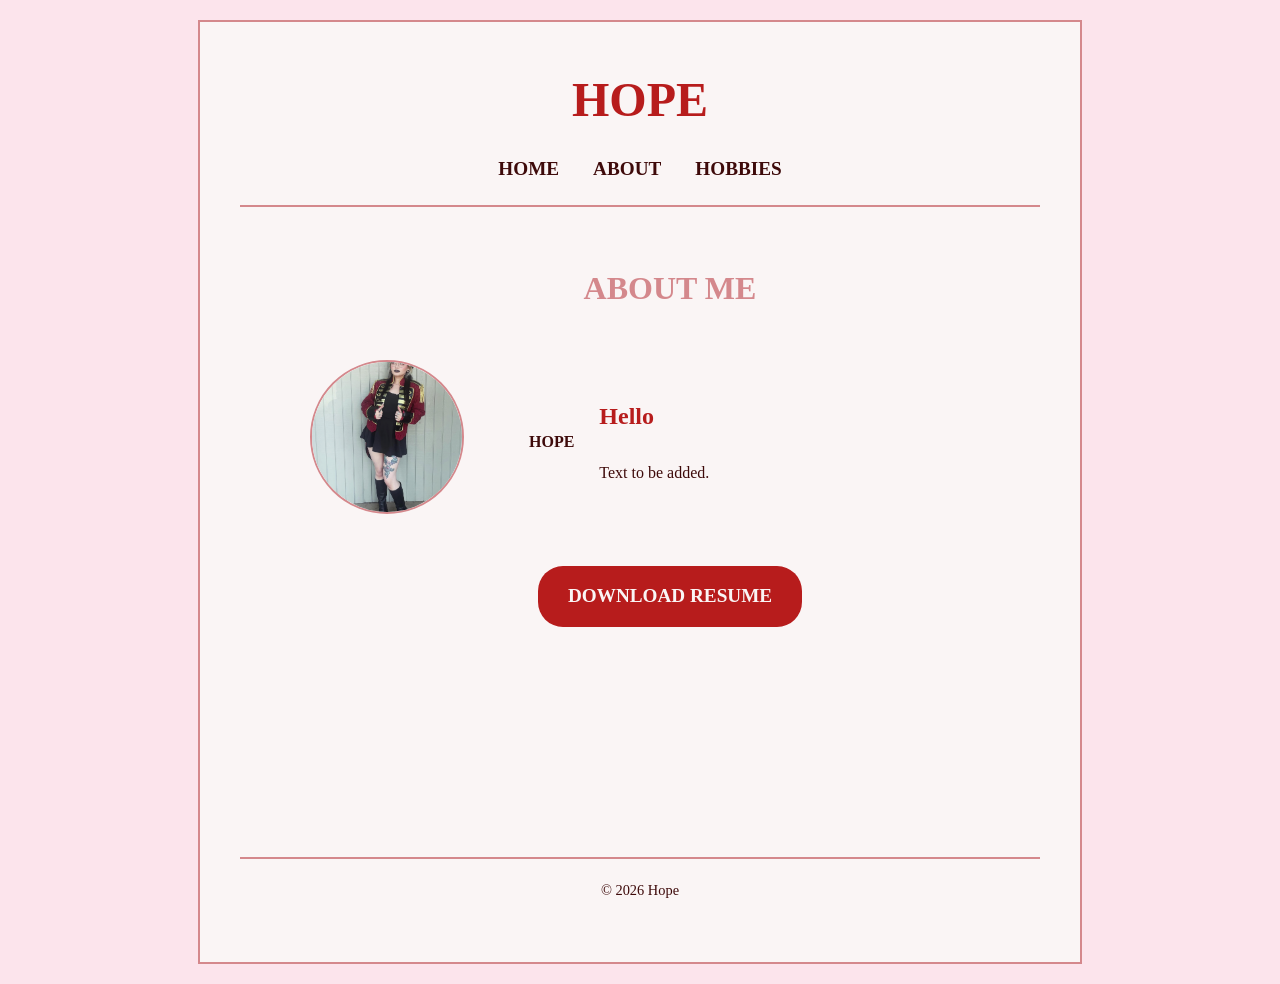
==== about.html @ c7a0d963 "adding module 6 bioSite files" ====
<!DOCTYPE html>
<html lang="en">
<head>
  <meta charset="UTF-8">
  <meta name="viewport"
content="width=device-width, initial-scale=1.0">

<!-- 
  Ra Lindsey
  10/18/2026
  Module 6.3 Assignment
-->

  <title>bioSite: About</title>
  
  <link rel="stylesheet" href="styles.css">
</head>

<body>

<div class="site-wrapper">

<header>
    <h1>HOPE</h1>
    <nav>
    <ul>
        <li><a href="index.html">Home</a></li>
        <li><a href="about.html">About</a></li>
        <li><a href="hobbies.html">Hobbies</a></li>
    </ul>
    </nav>
    </header>

<main>
    <h2>ABOUT ME</h2>

    <div class="about-container">

    <figure class="image-circle">
    <img src="images/portrait.png" alt="Photo of Hope">
    </figure>
    <figcaption>HOPE</figcaption>



    <div class="bio-text">
    <h3>Hello</h3>
    <p>Text to be added.</p>

    </div>
    </div>

    <p style="text-align:center;">
    <a href="linktobeadded" class="btn">DOWNLOAD RESUME</a>
    </p>
</main>

<footer>
    &copy; 2026 Hope
</footer>
</div>
</body>
</html>
---- styles.css ----
/* 
  Ra Lindsey
  10/18/2026
  Module 6.3 Assignment
*/

/* 
  Colour palette guide:
  Crimson Red - #B71C1C
  Muted Pink - #D4888C 
  Light Pink - #FCE4EC
  Pink-Tinted Cream - #FAF5F5 
  Dark Maroon - #3E0A0A  
*/

/*
  Font guide:
  Headings: Times New Roman
  Body: Perpetua
*/

/* Site wrapper */
.site-wrapper {
    max-width: 800px;
    margin: 0 auto;
    background-color: #FAF5F5;
    border: 2px solid #D4888C;
    padding: 40px;
    display: flex;
    flex-direction: column;
    min-height: calc(100vh - 40px);
}

/* Body styling */
body {
    font-family: 'Perpetua', serif;
    background-color: #FCE4EC;
    color: #3E0A0A;
    margin: 0;
    padding: 20px;
    line-height: 1.6;
}

/* Header and navigation */
header {
    background-color: transparent;
    padding: 0 0 20px 0;
    border-bottom: 2px solid #D4888C;
    text-align: center;
}

header h1 {
    font-family: 'Times New Roman', serif;
    color: #B71C1C;
    font-size: 3em;
    margin: 0 0 15px 0;
    display: block;
    border-bottom: none;
}

nav ul {
    list-style-type: none;
    padding: 0;
    margin: 0;
    display: block;
}

nav ul li {
    display: inline-block;
    margin: 0 15px;
}

nav ul li a {
    text-decoration: none;
    color: #3E0A0A;
    font-weight: bold;
    font-size: 1.2em;
    text-transform: uppercase;
    transition: color 0.3s ease;
}

nav ul li a:hover {
    color: #B71C1C;
}

/* Headings */
h1, h2, h3 {
    font-family: 'Times New Roman', serif;
    color: #B71C1C;
}

h1 {
    border-bottom: none;
    padding-bottom: 0;
    margin-bottom: 0;
}

h2 {
    font-size: 2em;
    color: #D4888C;
    text-align: center;
    margin-bottom: 30px;
}

h3 {
    font-size: 1.5em;
    color: #B71C1C;
}

/* Main content */
main {
    flex: 1;
    padding: 30px;
    max-width: 900px;
    margin: 0 auto;
    width: 100%;
}

/* Buttons */
.btn {
    display: inline-block;
    background-color: #B71C1C;
    color: #FAF5F5;      
    padding: 15px 30px;
    border-radius: 25px;
    text-decoration: none;
    font-weight: bold;
    font-size: 1.2em;
    margin-top: 20px;
    transition: background-color 0.3s ease;
}

.btn:hover {
    background-color: #D4888C;
    color: #FAF5F5;
}

/* Hobbies Grid */
.hobbies-grid {
    display: flex;
    flex-wrap: wrap;
    gap: 30px;
    justify-content: center;
}

.hobby-item {
    margin: 0;
    text-align: center;
    flex: 0 0 150px;
}

.hobby-item figcaption {
    margin-top: 10px;
    text-transform: uppercase;
    font-size: 1em;
}

/* About layout */
.about-container {
    display: flex;
    flex-wrap: wrap;
    gap: 25px;
    align-items: center;
    justify-content: center;
}

.bio-text {
    flex: 1 1 300px;
}

/* Footer */
footer {
    text-align: center;
    padding: 20px;
    border-top: 2px solid #D4888C;
    font-size: 0.9em;
    color: #3E0A0A;
    margin-top: auto;
}

/* Links */
a {
    color: #B71C1C;
    text-decoration: none;
}

a:hover {
    color: #D4888C;
    text-decoration: underline;
}

/* Global circular images */
img {
    width: 150px;
    height: 150px;
    border-radius: 50%;
    border: 2px solid #D4888C;
    object-fit: cover;
    display: block;
    margin: 0 auto;
}

/* Captions below the image */
figcaption {
    margin-top: 10px;
    text-align: center;
    font-family: 'Times New Roman', serif;
    font-weight: bold;
    color: #3E0A0A;
    text-transform: uppercase;
}
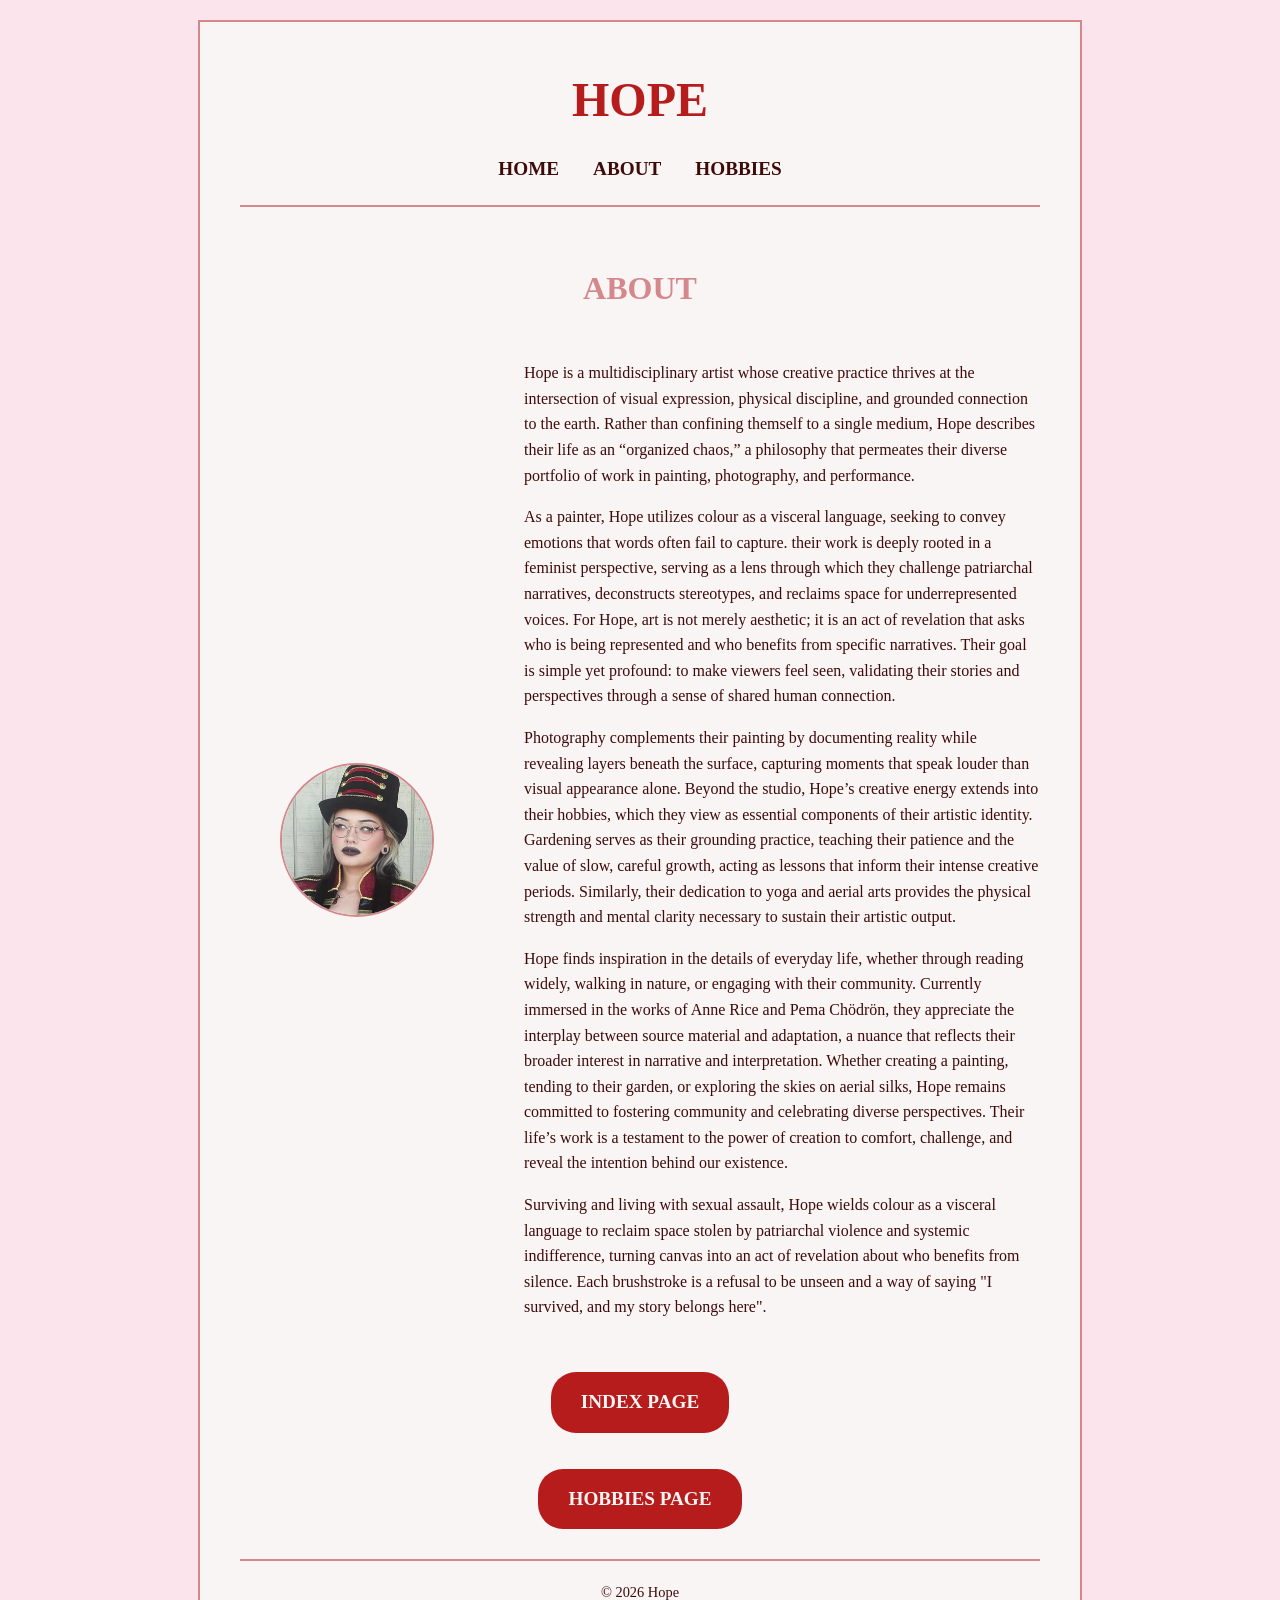
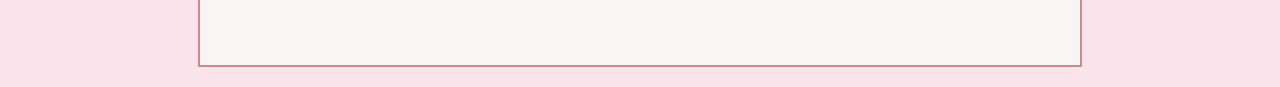
==== commit 15b2447d: "adding module 7 work" ====
--- a/about.html
+++ b/about.html
@@ -9,6 +9,8 @@
   Ra Lindsey
   10/18/2026
   Module 6.3 Assignment
+  10/25/2026
+  Module 7.2 Assignment
 -->
 
   <title>bioSite: About</title>
@@ -32,27 +34,33 @@
     </header>
 
 <main>
-    <h2>ABOUT ME</h2>
+    <h2>ABOUT</h2>
 
     <div class="about-container">
 
     <figure class="image-circle">
-    <img src="images/portrait.png" alt="Photo of Hope">
+    <img src="images/indexportrait.png" alt="Photo of Hope">
     </figure>
-    <figcaption>HOPE</figcaption>
+    <figcaption></figcaption>
 
 
 
     <div class="bio-text">
-    <h3>Hello</h3>
-    <p>Text to be added.</p>
+    <p>Hope is a multidisciplinary artist whose creative practice thrives at the intersection of visual expression, physical discipline, and grounded connection to the earth. Rather than confining themself to a single medium, Hope describes their life as an “organized chaos,” a philosophy that permeates their diverse portfolio of work in painting, photography, and performance.</p>
+   <p>As a painter, Hope utilizes colour as a visceral language, seeking to convey emotions that words often fail to capture. their work is deeply rooted in a feminist perspective, serving as a lens through which they challenge patriarchal narratives, deconstructs stereotypes, and reclaims space for underrepresented voices. For Hope, art is not merely aesthetic; it is an act of revelation that asks who is being represented and who benefits from specific narratives. Their goal is simple yet profound: to make viewers feel seen, validating their stories and perspectives through a sense of shared human connection.</p>
+   <p>Photography complements their painting by documenting reality while revealing layers beneath the surface, capturing moments that speak louder than visual appearance alone. Beyond the studio, Hope’s creative energy extends into their hobbies, which they view as essential components of their artistic identity. Gardening serves as their grounding practice, teaching their patience and the value of slow, careful growth, acting as lessons that inform their intense creative periods. Similarly, their dedication to yoga and aerial arts provides the physical strength and mental clarity necessary to sustain their artistic output.</p>
+   <p>Hope finds inspiration in the details of everyday life, whether through reading widely, walking in nature, or engaging with their community. Currently immersed in the works of Anne Rice and Pema Chödrön, they appreciate the interplay between source material and adaptation, a nuance that reflects their broader interest in narrative and interpretation. Whether creating a painting, tending to their garden, or exploring the skies on aerial silks, Hope remains committed to fostering community and celebrating diverse perspectives. Their life’s work is a testament to the power of creation to comfort, challenge, and reveal the intention behind our existence.</p>
+   <p>Surviving and living with sexual assault, Hope wields colour as a visceral language to reclaim space stolen by patriarchal violence and systemic indifference, turning canvas into an act of revelation about who benefits from silence. Each brushstroke is a refusal to be unseen and a way of saying "I survived, and my story belongs here".</p>
 
     </div>
     </div>
 
     <p style="text-align:center;">
-    <a href="linktobeadded" class="btn">DOWNLOAD RESUME</a>
+    <a href="index.html" class="btn">INDEX PAGE</a>
     </p>
+    <div style="text-align: center;">
+    <a href="hobbies.html" class="btn">HOBBIES PAGE</a>
+    </div>
 </main>
 
 <footer>
--- a/styles.css
+++ b/styles.css
@@ -110,10 +110,11 @@
 /* Main content */
 main {
     flex: 1;
-    padding: 30px;
-    max-width: 900px;
+    padding: 30px 0;      
+    max-width: 100%;      
+    width: 100%;
     margin: 0 auto;
-    width: 100%;
+    overflow-wrap: break-word;
 }
 
 /* Buttons */
@@ -144,9 +145,10 @@
 }
 
 .hobby-item {
+    flex: 0 0 30%; 
+    min-width: 250px;
     margin: 0;
     text-align: center;
-    flex: 0 0 150px;
 }
 
 .hobby-item figcaption {
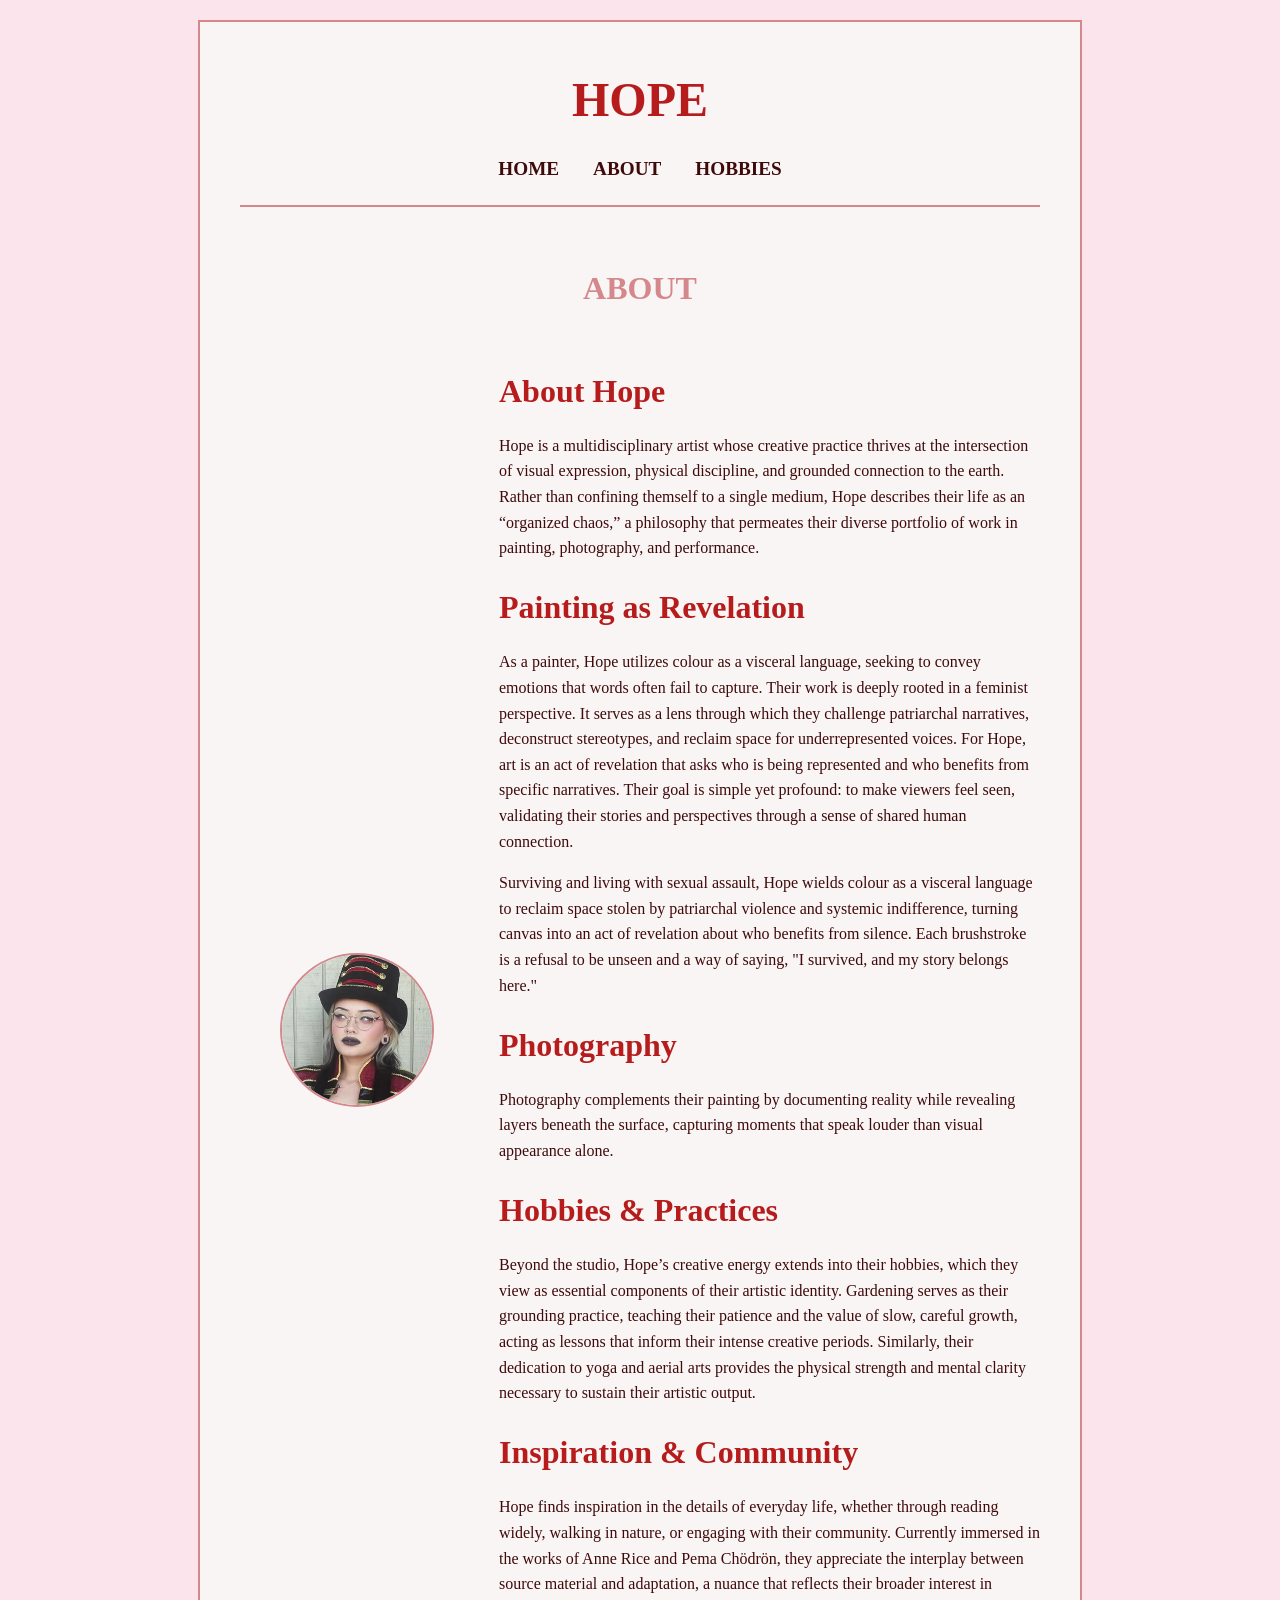
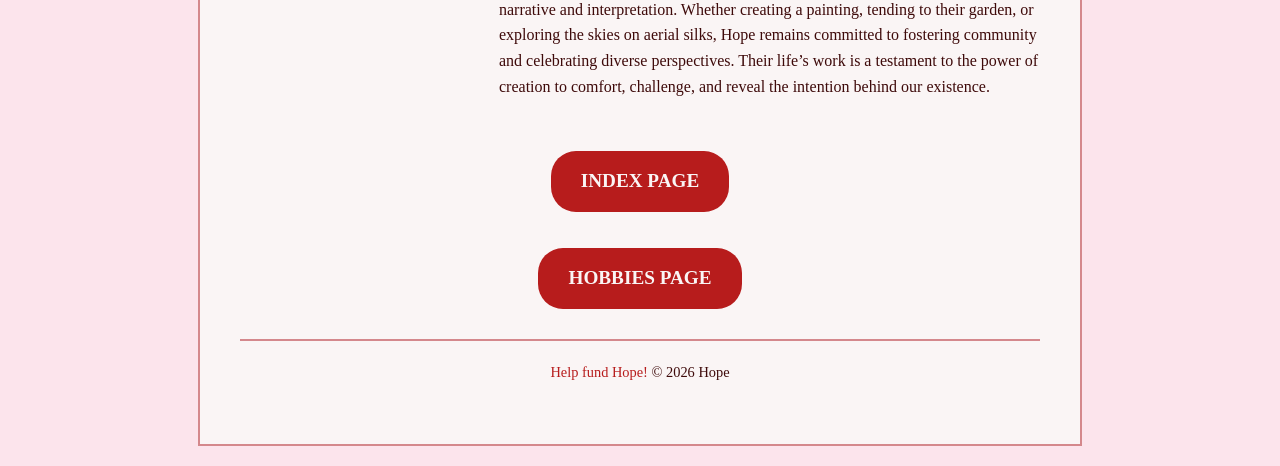
==== commit 0f7edc9a: "adding bioSite final fixes" ====
--- a/about.html
+++ b/about.html
@@ -1,17 +1,19 @@
+<!-- 
+  Ra Lindsey
+  10/18/2026
+  Module 6.3 Assignment
+  10/25/2026
+  Module 7.2 Assignment
+  11/15/2026
+  Module 10.2 Assignment
+-->
+
 <!DOCTYPE html>
 <html lang="en">
 <head>
   <meta charset="UTF-8">
   <meta name="viewport"
 content="width=device-width, initial-scale=1.0">
-
-<!-- 
-  Ra Lindsey
-  10/18/2026
-  Module 6.3 Assignment
-  10/25/2026
-  Module 7.2 Assignment
--->
 
   <title>bioSite: About</title>
   
@@ -41,16 +43,20 @@
     <figure class="image-circle">
     <img src="images/indexportrait.png" alt="Photo of Hope">
     </figure>
-    <figcaption></figcaption>
-
-
 
     <div class="bio-text">
+<h1>About Hope</h1>
     <p>Hope is a multidisciplinary artist whose creative practice thrives at the intersection of visual expression, physical discipline, and grounded connection to the earth. Rather than confining themself to a single medium, Hope describes their life as an “organized chaos,” a philosophy that permeates their diverse portfolio of work in painting, photography, and performance.</p>
-   <p>As a painter, Hope utilizes colour as a visceral language, seeking to convey emotions that words often fail to capture. their work is deeply rooted in a feminist perspective, serving as a lens through which they challenge patriarchal narratives, deconstructs stereotypes, and reclaims space for underrepresented voices. For Hope, art is not merely aesthetic; it is an act of revelation that asks who is being represented and who benefits from specific narratives. Their goal is simple yet profound: to make viewers feel seen, validating their stories and perspectives through a sense of shared human connection.</p>
-   <p>Photography complements their painting by documenting reality while revealing layers beneath the surface, capturing moments that speak louder than visual appearance alone. Beyond the studio, Hope’s creative energy extends into their hobbies, which they view as essential components of their artistic identity. Gardening serves as their grounding practice, teaching their patience and the value of slow, careful growth, acting as lessons that inform their intense creative periods. Similarly, their dedication to yoga and aerial arts provides the physical strength and mental clarity necessary to sustain their artistic output.</p>
+<h1>Painting as Revelation</h1>
+   <p>As a painter, Hope utilizes colour as a visceral language, seeking to convey emotions that words often fail to capture. Their work is deeply rooted in a feminist perspective. It serves as a lens through which they challenge patriarchal narratives, deconstruct stereotypes, and reclaim space for underrepresented voices. For Hope, art is an act of revelation that asks who is being represented and who benefits from specific narratives. Their goal is simple yet profound: to make viewers feel seen, validating their stories and perspectives through a sense of shared human connection.</p>
+   <p>Surviving and living with sexual assault, Hope wields colour as a visceral language to reclaim space stolen by patriarchal violence and systemic indifference, turning canvas into an act of revelation about who benefits from silence. Each brushstroke is a refusal to be unseen and a way of saying, "I survived, and my story belongs here."</p>
+
+<h1>Photography</h1>
+   <p>Photography complements their painting by documenting reality while revealing layers beneath the surface, capturing moments that speak louder than visual appearance alone.</p>
+<h1>Hobbies & Practices</h1>
+<p>Beyond the studio, Hope’s creative energy extends into their hobbies, which they view as essential components of their artistic identity. Gardening serves as their grounding practice, teaching their patience and the value of slow, careful growth, acting as lessons that inform their intense creative periods. Similarly, their dedication to yoga and aerial arts provides the physical strength and mental clarity necessary to sustain their artistic output.</p>
+<h1>Inspiration & Community</h1>
    <p>Hope finds inspiration in the details of everyday life, whether through reading widely, walking in nature, or engaging with their community. Currently immersed in the works of Anne Rice and Pema Chödrön, they appreciate the interplay between source material and adaptation, a nuance that reflects their broader interest in narrative and interpretation. Whether creating a painting, tending to their garden, or exploring the skies on aerial silks, Hope remains committed to fostering community and celebrating diverse perspectives. Their life’s work is a testament to the power of creation to comfort, challenge, and reveal the intention behind our existence.</p>
-   <p>Surviving and living with sexual assault, Hope wields colour as a visceral language to reclaim space stolen by patriarchal violence and systemic indifference, turning canvas into an act of revelation about who benefits from silence. Each brushstroke is a refusal to be unseen and a way of saying "I survived, and my story belongs here".</p>
 
     </div>
     </div>
@@ -64,6 +70,7 @@
 </main>
 
 <footer>
+<a href="https://cash.app/$jopehoy">Help fund Hope!</a>
     &copy; 2026 Hope
 </footer>
 </div>
--- a/styles.css
+++ b/styles.css
@@ -1,7 +1,11 @@
-/* 
+/*  
   Ra Lindsey
   10/18/2026
   Module 6.3 Assignment
+  10/25/2026
+  Module 7.2 Assignment
+  11/15/2026
+  Module 10.2 Assignment
 */
 
 /* 
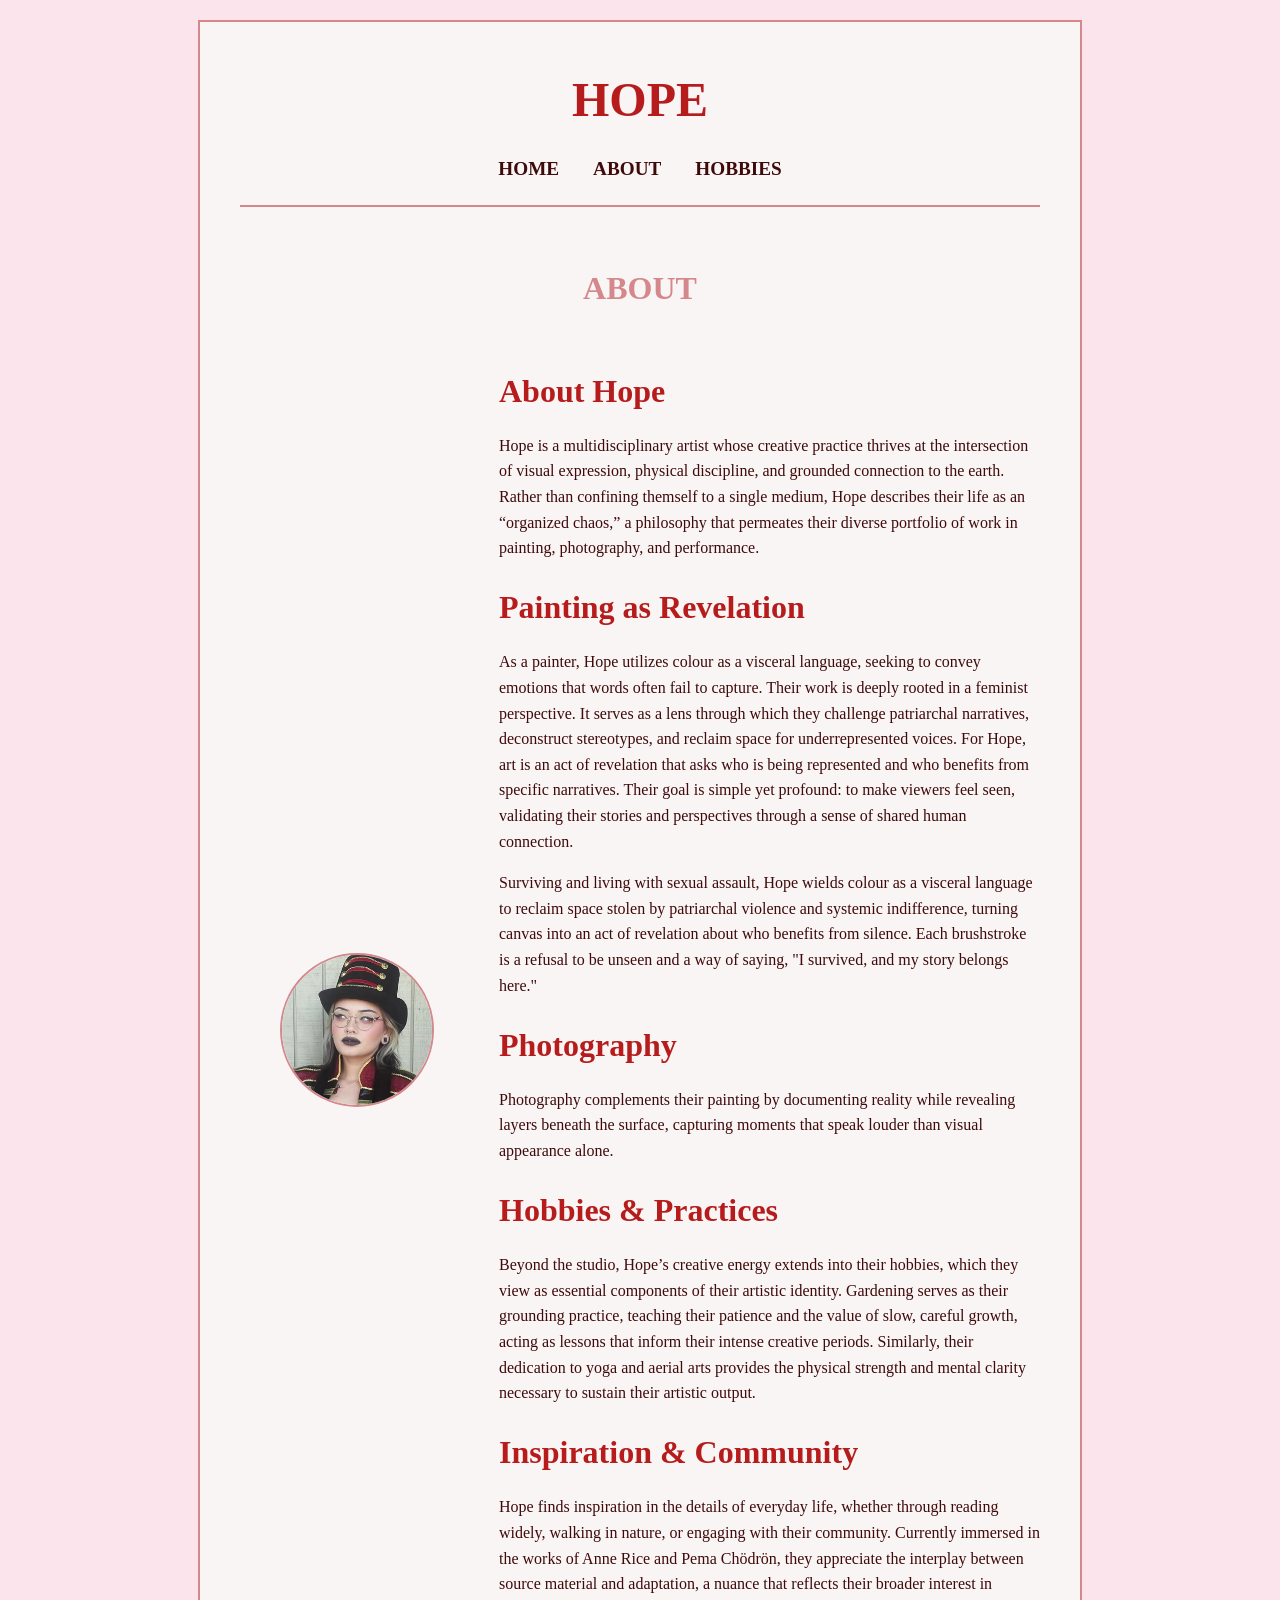
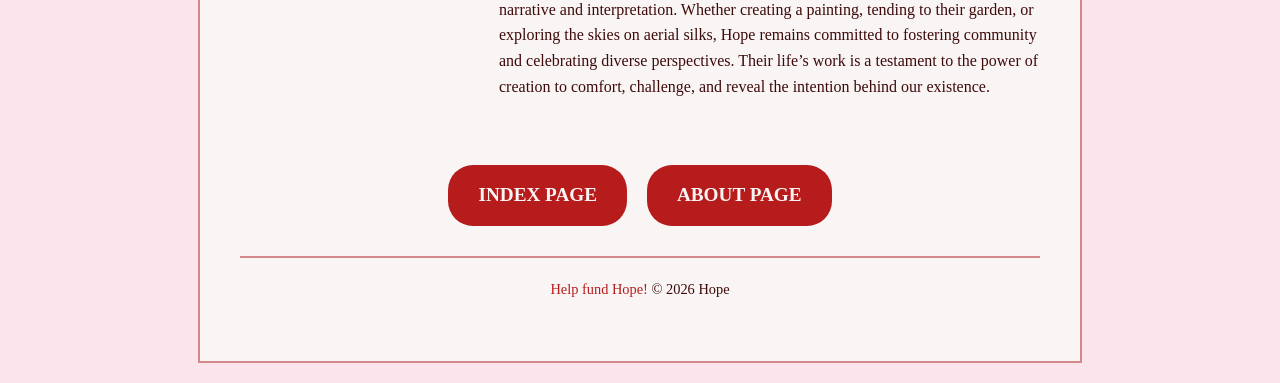
==== commit a7687c4e: "fixes for bioSite" ====
--- a/about.html
+++ b/about.html
@@ -61,11 +61,9 @@
     </div>
     </div>
 
-    <p style="text-align:center;">
+    <div style="text-align: center; display: flex; justify-content: center; gap: 20px; margin-top: 30px;">
     <a href="index.html" class="btn">INDEX PAGE</a>
-    </p>
-    <div style="text-align: center;">
-    <a href="hobbies.html" class="btn">HOBBIES PAGE</a>
+    <a href="about.html" class="btn">ABOUT PAGE</a>
     </div>
 </main>
 
